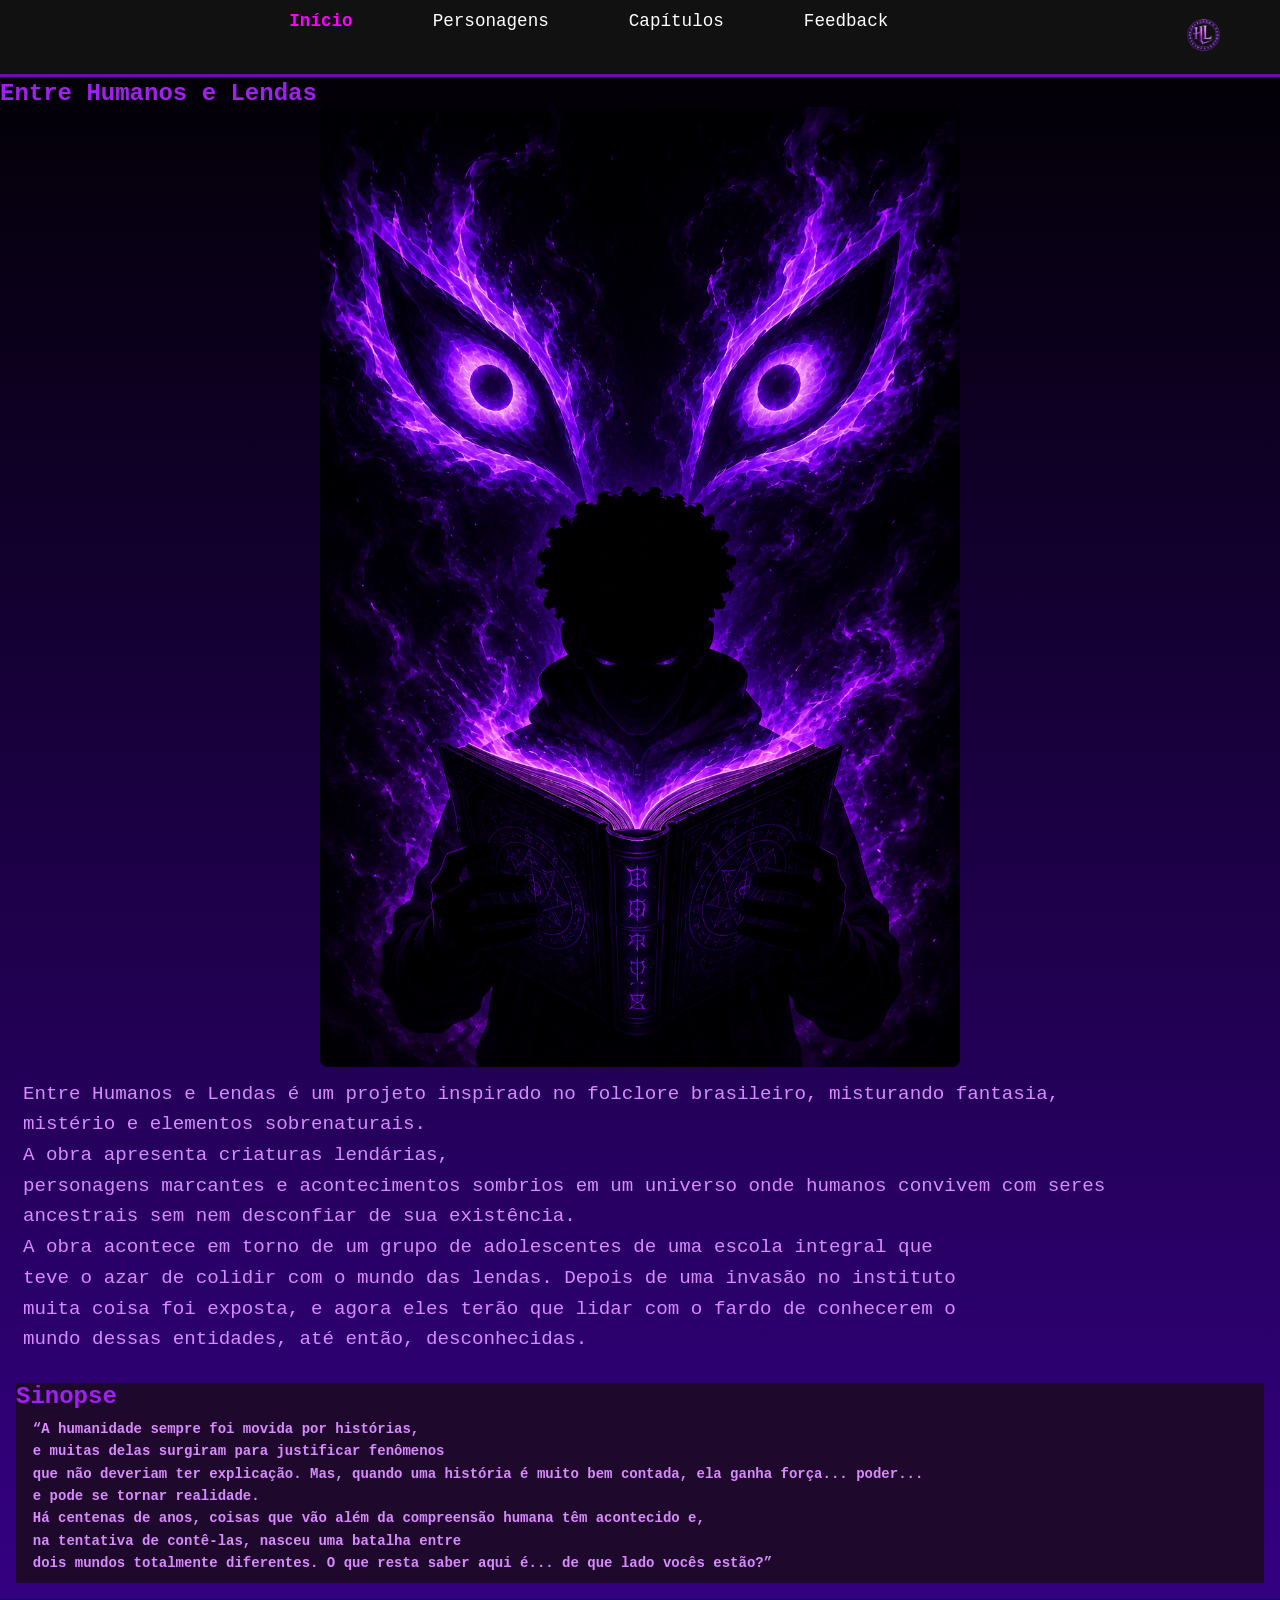
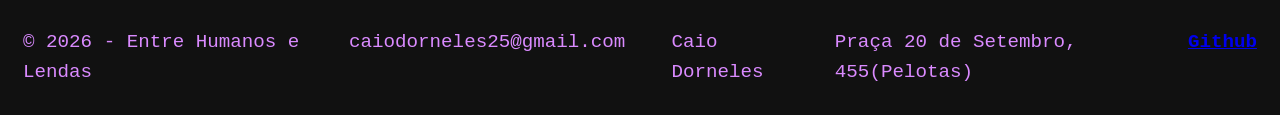
==== index.html @ 6496e9f2 "requisitos" ====
<!DOCTYPE html>
<html lang="pt-br">

<head>
    <meta charset="UTF-8">

    <title>Entre Humanos e Lendas</title>

    <meta name="author" content="Caio Dorneles">
    <meta name="description" content="Obra literária brasileira de fantasia e folclore">
    <meta name="keywords" content="Livro, Brasil, Folclore, Fantasia">

    <link rel="stylesheet" href="./css/estilocss.css">
    <link rel="icon" href="./imagens/logo.png">
</head>

<body>

    <!-- CABEÇALHO -->
    <header>

         <div class="left"> <img src="./imagens/logo.png"> </div>

        <nav>
            <ul>

                <li>
                    <a class="active" href="index.html">
                        Início
                    </a>
                </li>

                <li>
                    <a href="personagens.html">
                        Personagens
                    </a>
                </li>

                <li>
                    <a href="capitulos.html">
                        Capítulos
                    </a>
                </li>

                <li>
                    <a href="feedback.html">
                        Feedback
                    </a>
                </li>

            </ul>
        </nav>

    </header>

    <!-- CONTEÚDO PRINCIPAL -->
    <main>

        <section>

            <h1>
                Entre Humanos e Lendas
            </h1>

            <div class="center">
                <img src="./imagens/capaa.png">
            </div>

            <p>
                Entre Humanos e Lendas é um projeto inspirado no folclore brasileiro,
                misturando fantasia,<br> mistério e elementos sobrenaturais.<br>
                A obra apresenta criaturas lendárias,<br> personagens marcantes e
                acontecimentos sombrios em um universo onde humanos convivem
                com seres<br> ancestrais sem nem desconfiar de sua existência.<br> 
                A obra acontece em torno de um grupo de adolescentes de uma escola integral que<br>
                teve o azar de colidir com o mundo das lendas. Depois de uma invasão no instituto <br>
                muita coisa foi exposta, e agora eles terão que lidar com o fardo de conhecerem o <br>
                mundo dessas entidades, até então, desconhecidas.
            </p>

        </section>
    </main>

         <!-- CONTEÚDO SECUNDÁRIO -->
        <aside id="conteudo-secundario">
			
			<div class="conteudo-secundario"><h1>Sinopse</h1>
				
	
				<p><strong>
                    <block>

                        “A humanidade sempre foi movida por histórias,<br> e muitas delas surgiram para justificar fenômenos <br>que não deveriam ter explicação.
                        Mas, quando uma história é muito bem contada, ela ganha força... poder...<br> e pode se tornar realidade.<br>
                        Há centenas de anos, coisas que vão além da compreensão humana têm acontecido e,<br> na tentativa de contê-las, nasceu uma batalha entre <br>
                        dois mundos totalmente diferentes.
                        O que resta saber aqui é... de que lado vocês estão?”
                    </block>

                     
                 </strong></p>


			</div>
		</aside>

   
    <!-- RODAPÉ -->
    <footer>

        <p>
            © 2026 - Entre Humanos e Lendas
        </p>


        <p>
            caiodorneles25@gmail.com
        </p>

    

        <p>
            Caio Dorneles
        </p>

        <p>
            Praça 20 de Setembro, 455(Pelotas)
        </p>

        <p> 
            <a href="https://github.com/Dorneles2506"> 
                <strong> Github </strong> 
            </a>
        </p>

    </footer>

</body>

</html>
---- css/estilocss.css ----
/* Reset básico */
* {
    margin: 0;
    padding: 0;
    box-sizing: border-box;
}



/* BODY */
body {
    background-image: linear-gradient(to bottom, rgb(0, 0, 0),#38008C);
    color: #a020f0;
    font-family: 'Courier New', Verdana, sans-serif;
    padding-top: 5em;

}
    

.center{
    display: flex;
    justify-content: center;
    justify-items: center;
   
}

.left{
 display: flex;
justify-content: left;
float:right;   
width: 8%;
}

img{
    width: 50%;
    height: auto;
    border-radius: 0.5rem;
}
/* PARÁGRAFOS */
p {
    color: #DA8AFF;
    line-height: 1.6;
    padding: 0.6em 1.2em;
    font-size:larger
}

/* CABEÇALHO */
/*esse elemento acompanha o scroll da página*/


header {
    width: 100%;
    background-color: #111;
    padding: 0.7em 0;
    position: fixed;
    top: 0;
    left: 0;
    border-bottom: 0.20em solid #6a0dad;
}

/* MENU */
nav ul {
    list-style: none;
    display: flex;
    justify-content: center;
    gap: 5em;
}

/* LINKS DAS ABAS */
nav ul li a {
    text-decoration: none;
    color: #ffffff;
    font-size: 1.1em;
    transition: color 0.3s ease;
}

/* Destaca links do menu ao passar o mouse */
 header nav ul li a:hover {
    color: #a020f0;
}

/* ABA ATIVA (página atual) */
nav ul li a.active {
    color: #ff00ff;
    font-weight: bold;
}

footer{

    font-size: 1em;
    clear: both;
    display: flex;
    padding: 1em 0;
    margin-top: 10em;
    background:#111;
    color:#a020f0;
}



.wrapper{
    display: flex;
    flex-direction: row;
}
.panel{
    display: flex;
    flex-direction: column;
    justify-content: center;
    align-items: center;
}
.center_text{
    text-align: center;
    transition:0.3s;
    cursor: pointer;
     line-height: 1.6;
    padding: 0.6em 1.2em;
    font-size:large;
}

.center_text:hover {
    color:   #ff00ff;
   
}


#conteudo-secundario p {
    font-size: 0.875em;
}
#conteudo-secundario {
    float: left;
    width: 100%;
    padding: 1em;
}

.conteudo-secundario {
    background:#1e082c;
    color:#a020f0;
  
  
}

/* tabela e lista*/

table{
    border:double;
    border-color: #6a0dad;
    width: 100%;
    border-collapse: collapse;
    text-align: center;
    
    
    
}

.capitulos{
    display: flex;
    flex-direction: column;
    text-align:center;
    padding: 0.1;
}

.cap{
    display: flex;
    justify-content: center;
    width:100%;
   
    
}

.mouse:hover {
     color: #ff00ff;
     
}

.mouse{
    transition: 1.5s;
    cursor: pointer;
}

.pares:hover{
    color: #0037ff;
}

.pares{
    color:#DA8AFF;
     transition: 1.5s;
    cursor: pointer;
     line-height: 1.6;
    padding: 0.6em 1.2em;
    font-size:larger;
     text-align: center;
}



/*formulário */


        .campo { 
    margin-bottom: 1em; 
}

input[type="text"], 
input[type="email"], 

textarea {
    width: 50%;
    padding: 0.5em;
    box-sizing: border-box;
    border: 0.06em solid #ccc;
    border-radius: 0.25em;
}

button {
    padding: 0.6em 1em;
    background-color: #007BFF;
    color: white;
    border: none;
    border-radius: 0.25em;
    cursor: pointer;
}

.opção input [type="radio"] {
    margin-right: 5em;
}

.opção label {
    margin-right: 3.5em;
}

.botoes {
    display: flex;
    gap: 0.5em; /* espaço entre os botões */
    margin-top: 0.8em;
}
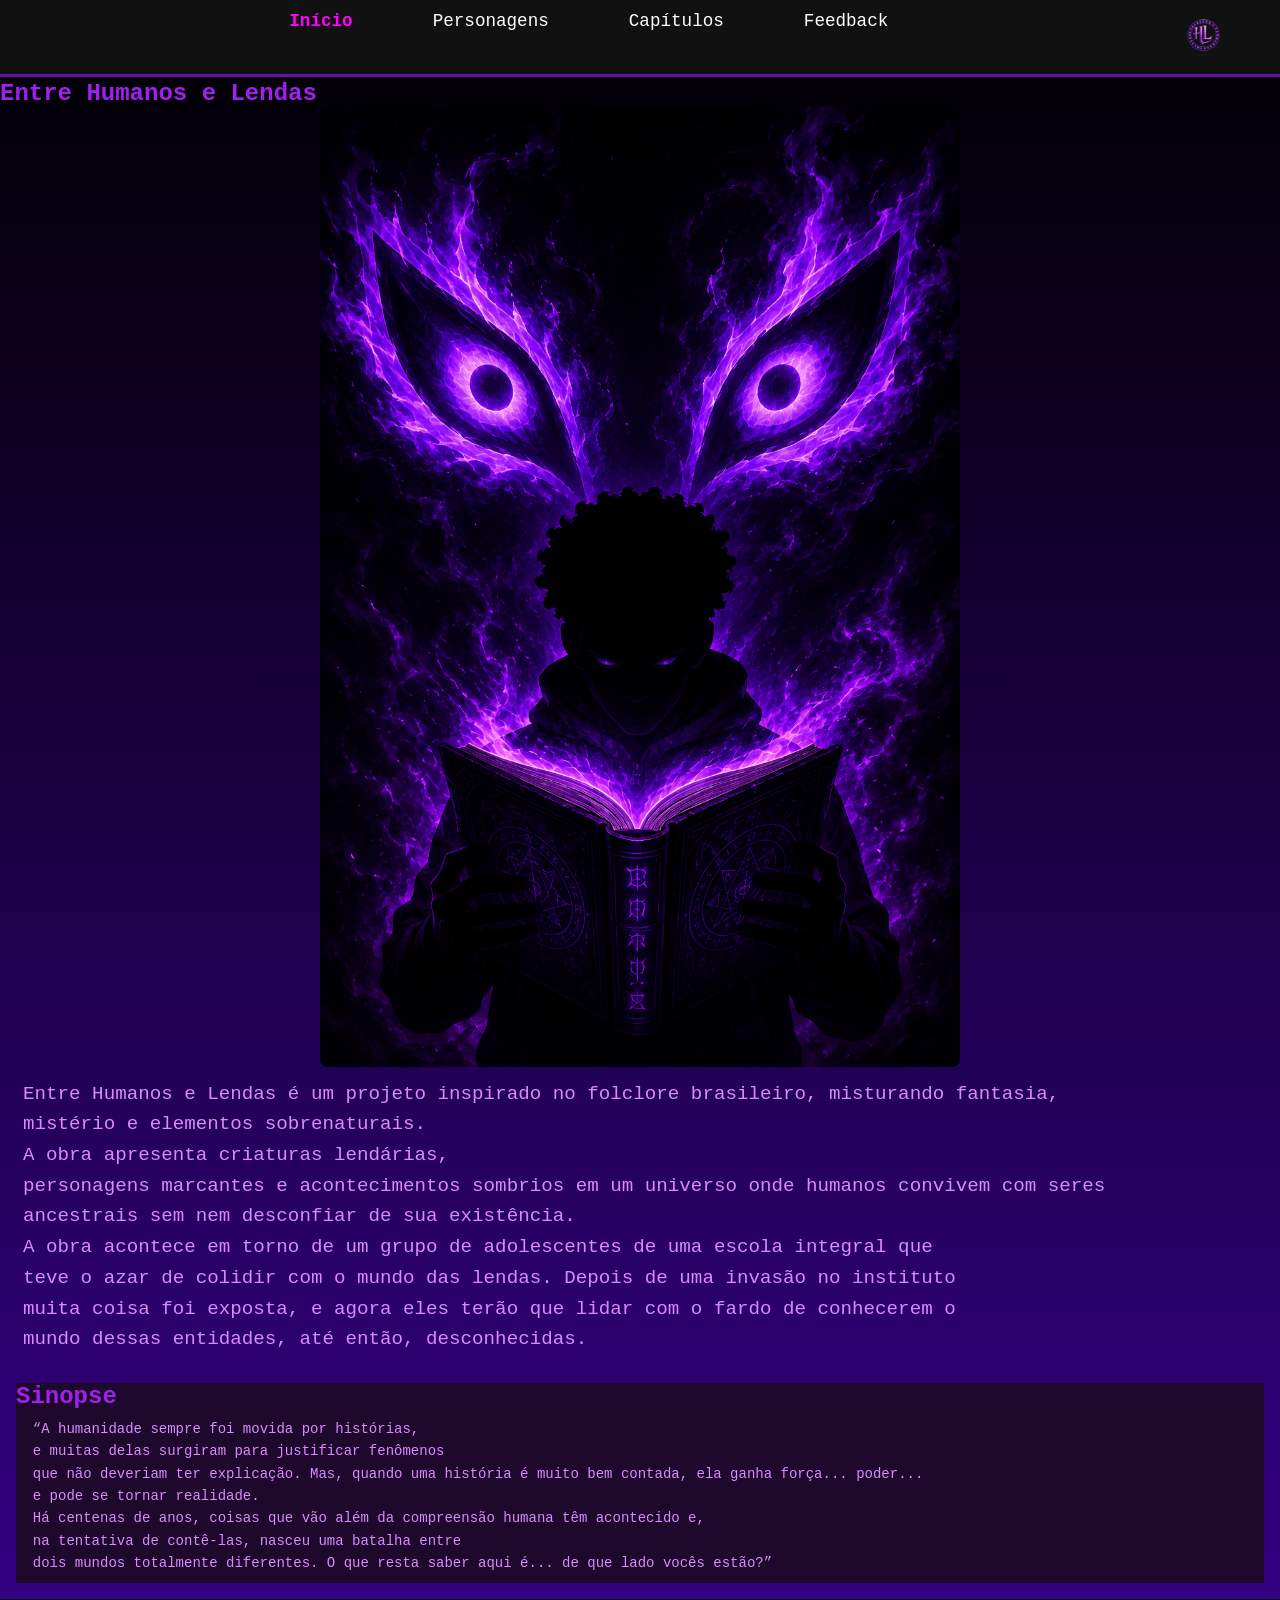
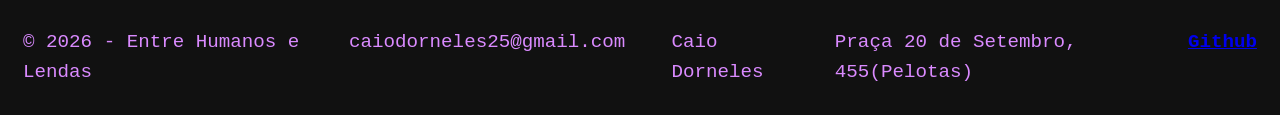
==== commit 9a66c2cd: "atualizando" ====
--- a/index.html
+++ b/index.html
@@ -11,7 +11,7 @@
     <meta name="keywords" content="Livro, Brasil, Folclore, Fantasia">
 
     <link rel="stylesheet" href="./css/estilocss.css">
-    <link rel="icon" href="./imagens/logo.png">
+    <link rel="icon" href="./imagens/logo.png" alt="Logo">
 </head>
 
 <body>
@@ -63,7 +63,7 @@
             </h1>
 
             <div class="center">
-                <img src="./imagens/capaa.png">
+                <img src="./imagens/capaa.png" alt="capa">
             </div>
 
             <p>
@@ -87,7 +87,7 @@
 			<div class="conteudo-secundario"><h1>Sinopse</h1>
 				
 	
-				<p><strong>
+				<p>
                     <block>
 
                         “A humanidade sempre foi movida por histórias,<br> e muitas delas surgiram para justificar fenômenos <br>que não deveriam ter explicação.
@@ -98,7 +98,7 @@
                     </block>
 
                      
-                 </strong></p>
+                 </p>
 
 
 			</div>
--- a/css/estilocss.css
+++ b/css/estilocss.css
@@ -142,7 +142,8 @@
 /* tabela e lista*/
 
 table{
-    border:double;
+    
+    border:solid;
     border-color: #6a0dad;
     width: 100%;
     border-collapse: collapse;
@@ -159,10 +160,13 @@
     padding: 0.1;
 }
 
-.cap{
+
+.cap img{
     display: flex;
     justify-content: center;
     width:100%;
+    height: auto;
+    
    
     
 }
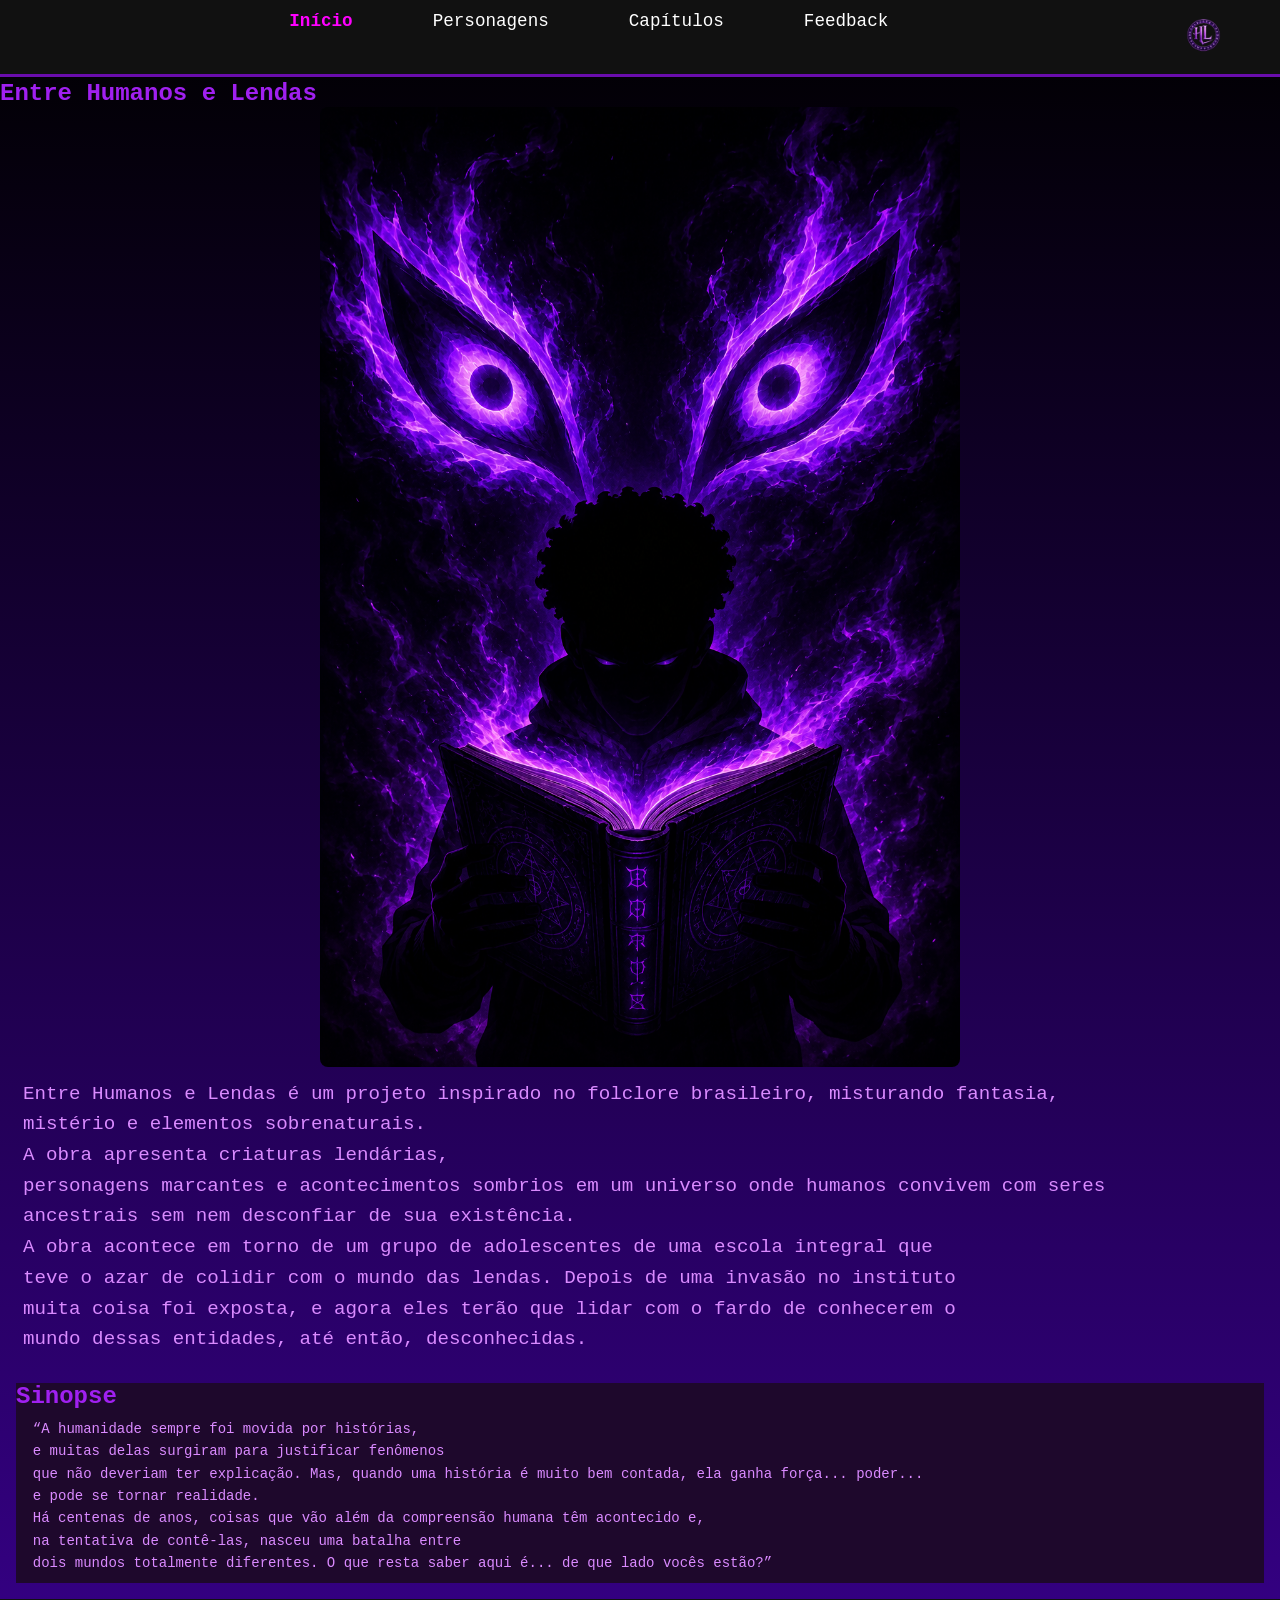
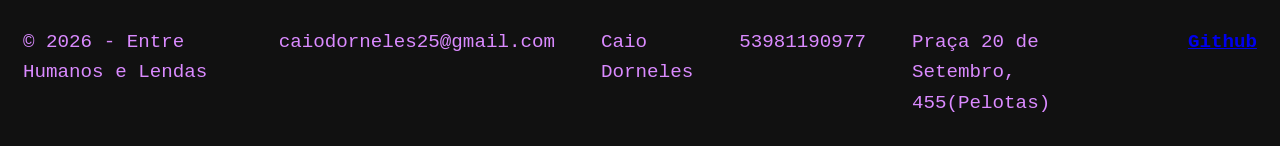
==== commit 8f941870: "footer" ====
--- a/index.html
+++ b/index.html
@@ -10,7 +10,7 @@
     <meta name="description" content="Obra literária brasileira de fantasia e folclore">
     <meta name="keywords" content="Livro, Brasil, Folclore, Fantasia">
 
-    <link rel="stylesheet" href="./css/estilocss.css">
+    <link rel="stylesheet" href="./css/estilo.css">
     <link rel="icon" href="./imagens/logo.png" alt="Logo">
 </head>
 
@@ -123,9 +123,13 @@
             Caio Dorneles
         </p>
 
+         <p>53981190977</p>
+
         <p>
             Praça 20 de Setembro, 455(Pelotas)
         </p>
+
+       
 
         <p> 
             <a href="https://github.com/Dorneles2506"> 
--- a/css/estilo.css
+++ b/css/estilo.css
@@ -0,0 +1,240 @@
+/* Reset básico */
+* {
+    margin: 0;
+    padding: 0;
+    box-sizing: border-box;
+}
+
+
+
+/* BODY */
+body {
+    background-image: linear-gradient(to bottom, rgb(0, 0, 0),#38008C);
+    color: #a020f0;
+    font-family: 'Courier New', Verdana, sans-serif;
+    padding-top: 5em;
+
+}
+    
+
+.center{
+    display: flex;
+    justify-content: center;
+    justify-items: center;
+   
+}
+
+.left{
+ display: flex;
+justify-content: left;
+float:right;   
+width: 8%;
+}
+
+img{
+    width: 50%;
+    height: auto;
+    border-radius: 0.5rem;
+}
+/* PARÁGRAFOS */
+p {
+    color: #DA8AFF;
+    line-height: 1.6;
+    padding: 0.6em 1.2em;
+    font-size:larger
+}
+
+/* CABEÇALHO */
+/*esse elemento acompanha o scroll da página*/
+
+
+header {
+    width: 100%;
+    background-color: #111;
+    padding: 0.7em 0;
+    position: fixed;
+    top: 0;
+    left: 0;
+    border-bottom: 0.20em solid #6a0dad;
+}
+
+/* MENU */
+nav ul {
+    list-style: none;
+    display: flex;
+    justify-content: center;
+    gap: 5em;
+}
+
+/* LINKS DAS ABAS */
+nav ul li a {
+    text-decoration: none;
+    color: #ffffff;
+    font-size: 1.1em;
+    transition: color 0.3s ease;
+}
+
+/* Destaca links do menu ao passar o mouse */
+ header nav ul li a:hover {
+    color: #a020f0;
+}
+
+/* ABA ATIVA (página atual) */
+nav ul li a.active {
+    color: #ff00ff;
+    font-weight: bold;
+}
+
+footer{
+
+    font-size: 1em;
+    clear: both;
+    display: flex;
+    padding: 1em 0;
+    margin-top: 10em;
+    background:#111;
+    color:#a020f0;
+}
+
+
+
+.wrapper{
+    display: flex;
+    flex-direction: row;
+}
+.panel{
+    display: flex;
+    flex-direction: column;
+    justify-content: center;
+    align-items: center;
+}
+.center_text{
+    text-align: center;
+    transition:0.3s;
+    cursor: pointer;
+     line-height: 1.6;
+    padding: 0.6em 1.2em;
+    font-size:large;
+}
+
+.center_text:hover {
+    color:   #ff00ff;
+   
+}
+
+
+#conteudo-secundario p {
+    font-size: 0.875em;
+}
+#conteudo-secundario {
+    float: left;
+    width: 100%;
+    padding: 1em;
+}
+
+.conteudo-secundario {
+    background:#1e082c;
+    color:#a020f0;
+  
+  
+}
+
+/* tabela e lista*/
+
+table{
+    
+    border:solid;
+    border-color: #6a0dad;
+    width: 100%;
+    border-collapse: collapse;
+    text-align: center;
+    
+    
+    
+}
+
+.capitulos{
+    display: flex;
+    flex-direction: column;
+    text-align:center;
+    padding: 0.1%;
+}
+
+
+.cap img{
+    display: flex;
+    justify-content: center;
+    width:100%;
+    height: auto;
+    
+   
+    
+}
+
+.mouse:hover {
+     color: #ff00ff;
+     
+}
+
+.mouse{
+    transition: 1.5s;
+    cursor: pointer;
+}
+
+.pares:hover{
+    color: #0037ff;
+}
+
+.pares{
+    color:#DA8AFF;
+     transition: 1.5s;
+    cursor: pointer;
+     line-height: 1.6;
+    padding: 0.6em 1.2em;
+    font-size:larger;
+     text-align: center;
+}
+
+
+
+/*formulário */
+
+
+        .campo { 
+    margin-bottom: 1em; 
+}
+
+input[type="text"], 
+input[type="email"], 
+
+textarea {
+    max-width: 100%;
+    min-width: 50%;
+    padding: 0.5em;
+    box-sizing: border-box;
+    border: 0.06em solid #ccc;
+    border-radius: 0.25em;
+}
+
+button {
+    padding: 0.6em 1em;
+    background-color: #007BFF;
+    color: white;
+    border: none;
+    border-radius: 0.25em;
+    cursor: pointer;
+}
+
+.opção input [type="radio"] {
+    margin-right: 5em;
+}
+
+.opção label {
+    margin-right: 3.5em;
+}
+
+.botoes {
+    display: flex;
+    gap: 0.5em; /* espaço entre os botões */
+    margin-top: 0.8em;
+}
